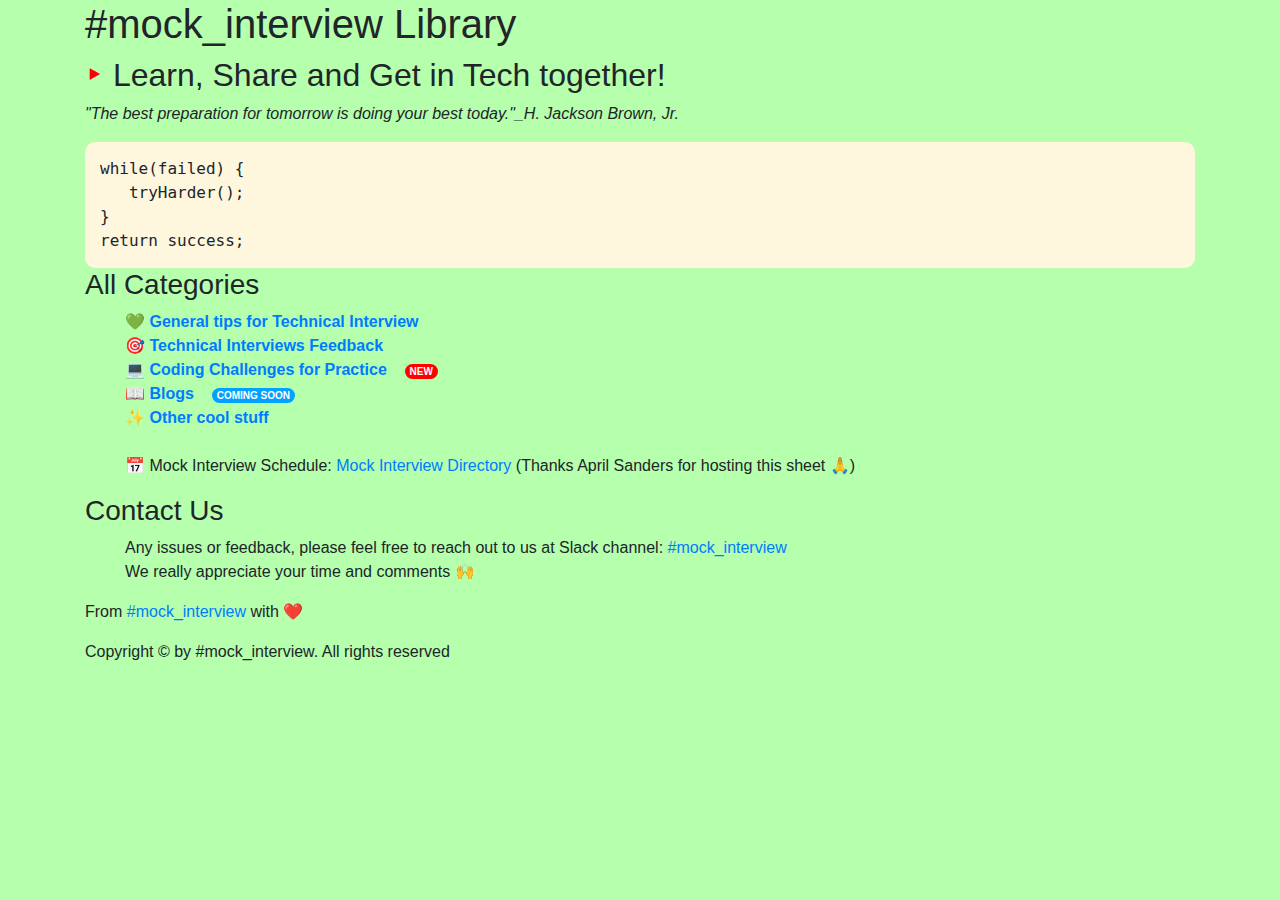
==== index.html @ c29b5d77 "Update index.html" ====
<!DOCTYPE html>
<html>
<head>
  <title>Mock Interview Library</title>
  <meta name="viewport" content="width=device-width, initial-scale=1">
  <link rel="stylesheet" href="https://cdn.jsdelivr.net/npm/bootstrap@4.6.1/dist/css/bootstrap.min.css">
  <link rel="stylesheet" href="./styles/style.css">
  <link rel="icon" type="image/x-icon" href="./favicon.ico">
  <script src="https://cdn.jsdelivr.net/npm/jquery@3.6.0/dist/jquery.slim.min.js"></script>
  <script src="https://cdn.jsdelivr.net/npm/popper.js@1.16.1/dist/umd/popper.min.js"></script>
  <script src="https://cdn.jsdelivr.net/npm/bootstrap@4.6.1/dist/js/bootstrap.bundle.min.js"></script>
</head>
  
<body>
  <div class="container">
    <header>
      <h1>#mock_interview Library</h1>
      <h2><span style="color: red;">‣</span> Learn, Share and Get in Tech together!</h2>
      <p><i>"The best preparation for tomorrow is doing your best today."_H. Jackson Brown, Jr.</i></p>
    </header>
    <section style="font-family: Monospace; background: #FFF6DE; padding: 15px; border-radius: 10px;">
      <p style="margin-bottom: 0px;">while(failed) {</p>
      <p style="margin-bottom: 0px;">&emsp;&emsp;&emsp;tryHarder();</p>
      <p style="margin-bottom: 0px;">}</p>
      <p style="margin-bottom: 0px;">return success;</p>
    </section>
    <section>
      <h3>All Categories</h3>
      <ul style="list-style-type: none;">
        <li><strong><a href="./pages/tips.html">💚 General tips for Technical Interview</a></strong></li>
        <li><strong><a href="./pages/feedback.html">🎯 Technical Interviews Feedback</a></strong></li>
        <li><strong><a href="./pages/challenges.html">💻 Coding Challenges for Practice</a></strong> &nbsp;&nbsp;&nbsp;<span style="padding: 2px 5px; background: red; border-radius: 10px; font-size: 10px; color: white; font-weight: 600;">NEW</span></li>
        <li><strong><a href="./pages/blogs.html">📖 Blogs</a></strong> &nbsp;&nbsp;&nbsp;<span style="padding: 2px 5px; background: #00a1ff; border-radius: 10px; font-size: 10px; color: white; font-weight: 600;">COMING SOON</span></li>
        <li><strong><a href="./pages/others.html">✨ Other cool stuff</a></strong></li>
        <br><li>📅 Mock Interview Schedule: <a href="https://docs.google.com/spreadsheets/d/1CpGZIjz3DOOnORYf8SyYG9zA8YArJWfUdc_ZJjbjoE8/edit#gid=0" target="_blank">Mock Interview Directory</a> (Thanks April Sanders for hosting this sheet 🙏)</li>
      </ul>
    </section>
    <section>
      <h3>Contact Us</h3>
      <ul style="list-style-type: none;">
        <li>Any issues or feedback, please feel free to reach out to us at Slack channel: <a href="https://codesmithx.slack.com/archives/C03TK8QTFJ7">#mock_interview</a></li>
        <li>We really appreciate your time and comments 🙌</li>
      </ul>
    </section>
    <footer>
      <p>From <a href="https://codesmithx.slack.com/archives/C03TK8QTFJ7">#mock_interview</a> with ❤</p>
      <div>
        <p>Copyright &copy; by #mock_interview. All rights reserved</p>
      </div>
    </footer>
  </div>
</body>
</html>
---- styles/style.css ----
body {
    background: #b5ffad;
}

button {
    border: 1px solid lightblue;
    margin: 5px 0;
    border-radius: 3px;
}

.last-updated {
    border-bottom: 1px solid #d5d5d5;
    margin-bottom: 5px;
}
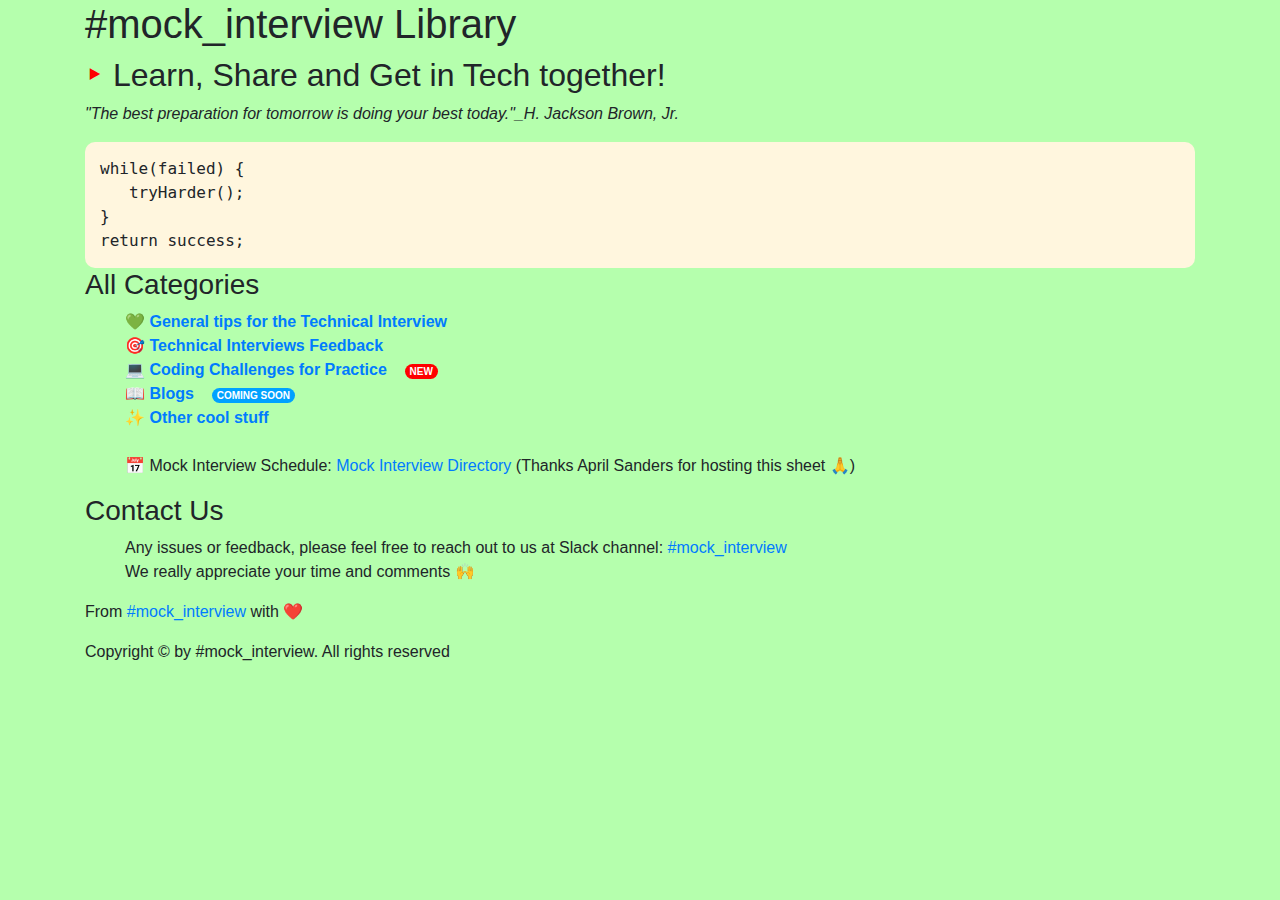
==== commit eb794b45: "Update index.html" ====
--- a/index.html
+++ b/index.html
@@ -5,7 +5,7 @@
   <meta name="viewport" content="width=device-width, initial-scale=1">
   <link rel="stylesheet" href="https://cdn.jsdelivr.net/npm/bootstrap@4.6.1/dist/css/bootstrap.min.css">
   <link rel="stylesheet" href="./styles/style.css">
-  <link rel="icon" type="image/x-icon" href="./favicon.ico">
+  <link rel="icon" type="image/x-icon" href="./assets/favicon.png">
   <script src="https://cdn.jsdelivr.net/npm/jquery@3.6.0/dist/jquery.slim.min.js"></script>
   <script src="https://cdn.jsdelivr.net/npm/popper.js@1.16.1/dist/umd/popper.min.js"></script>
   <script src="https://cdn.jsdelivr.net/npm/bootstrap@4.6.1/dist/js/bootstrap.bundle.min.js"></script>
@@ -27,7 +27,7 @@
     <section>
       <h3>All Categories</h3>
       <ul style="list-style-type: none;">
-        <li><strong><a href="./pages/tips.html">💚 General tips for Technical Interview</a></strong></li>
+        <li><strong><a href="./pages/tips.html">💚 General tips for the Technical Interview</a></strong></li>
         <li><strong><a href="./pages/feedback.html">🎯 Technical Interviews Feedback</a></strong></li>
         <li><strong><a href="./pages/challenges.html">💻 Coding Challenges for Practice</a></strong> &nbsp;&nbsp;&nbsp;<span style="padding: 2px 5px; background: red; border-radius: 10px; font-size: 10px; color: white; font-weight: 600;">NEW</span></li>
         <li><strong><a href="./pages/blogs.html">📖 Blogs</a></strong> &nbsp;&nbsp;&nbsp;<span style="padding: 2px 5px; background: #00a1ff; border-radius: 10px; font-size: 10px; color: white; font-weight: 600;">COMING SOON</span></li>
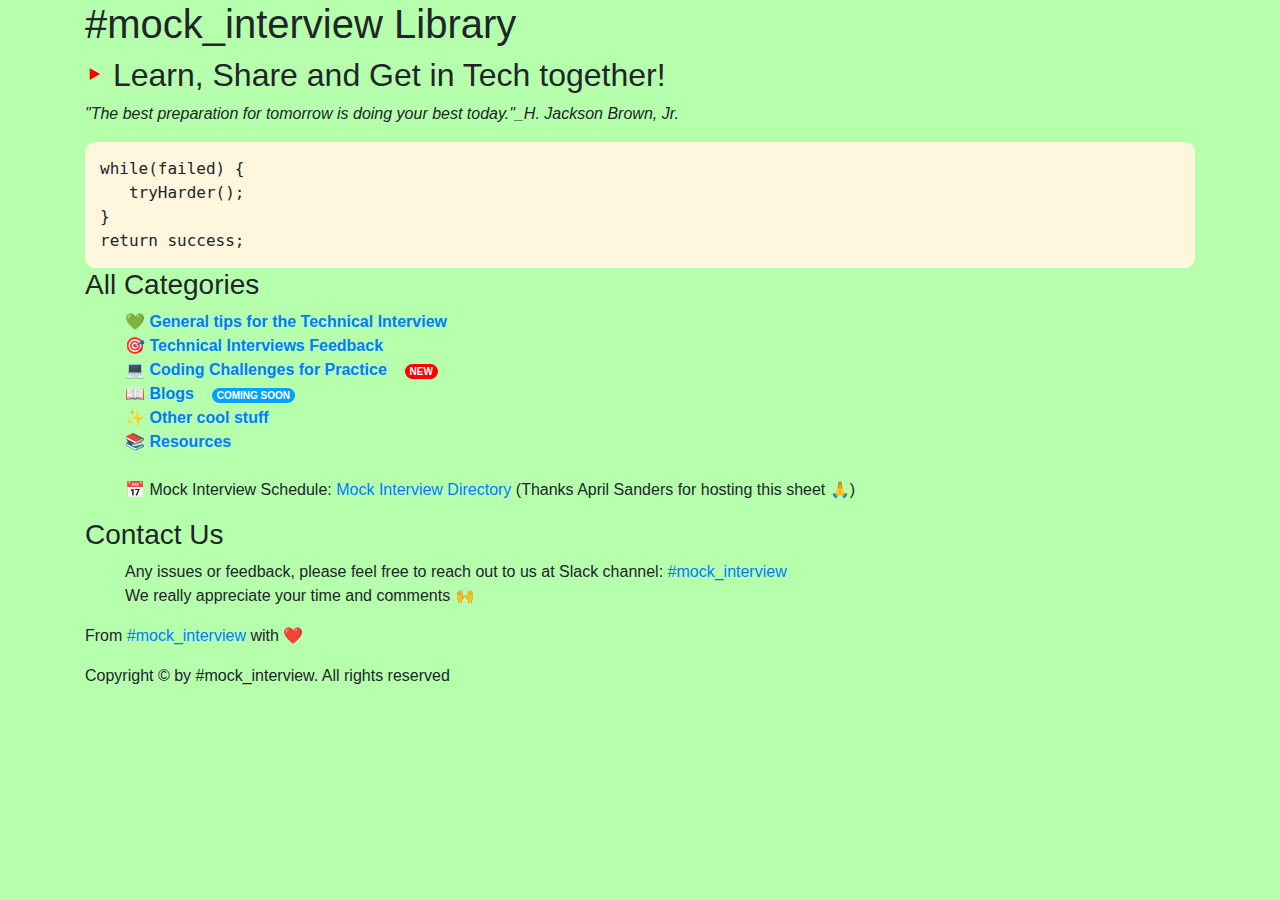
==== commit d37d954d: "Update index.html" ====
--- a/index.html
+++ b/index.html
@@ -32,6 +32,7 @@
         <li><strong><a href="./pages/challenges.html">💻 Coding Challenges for Practice</a></strong> &nbsp;&nbsp;&nbsp;<span style="padding: 2px 5px; background: red; border-radius: 10px; font-size: 10px; color: white; font-weight: 600;">NEW</span></li>
         <li><strong><a href="./pages/blogs.html">📖 Blogs</a></strong> &nbsp;&nbsp;&nbsp;<span style="padding: 2px 5px; background: #00a1ff; border-radius: 10px; font-size: 10px; color: white; font-weight: 600;">COMING SOON</span></li>
         <li><strong><a href="./pages/others.html">✨ Other cool stuff</a></strong></li>
+        <li><strong><a href="./pages/resources.html">📚 Resources</a></strong></li>
         <br><li>📅 Mock Interview Schedule: <a href="https://docs.google.com/spreadsheets/d/1CpGZIjz3DOOnORYf8SyYG9zA8YArJWfUdc_ZJjbjoE8/edit#gid=0" target="_blank">Mock Interview Directory</a> (Thanks April Sanders for hosting this sheet 🙏)</li>
       </ul>
     </section>
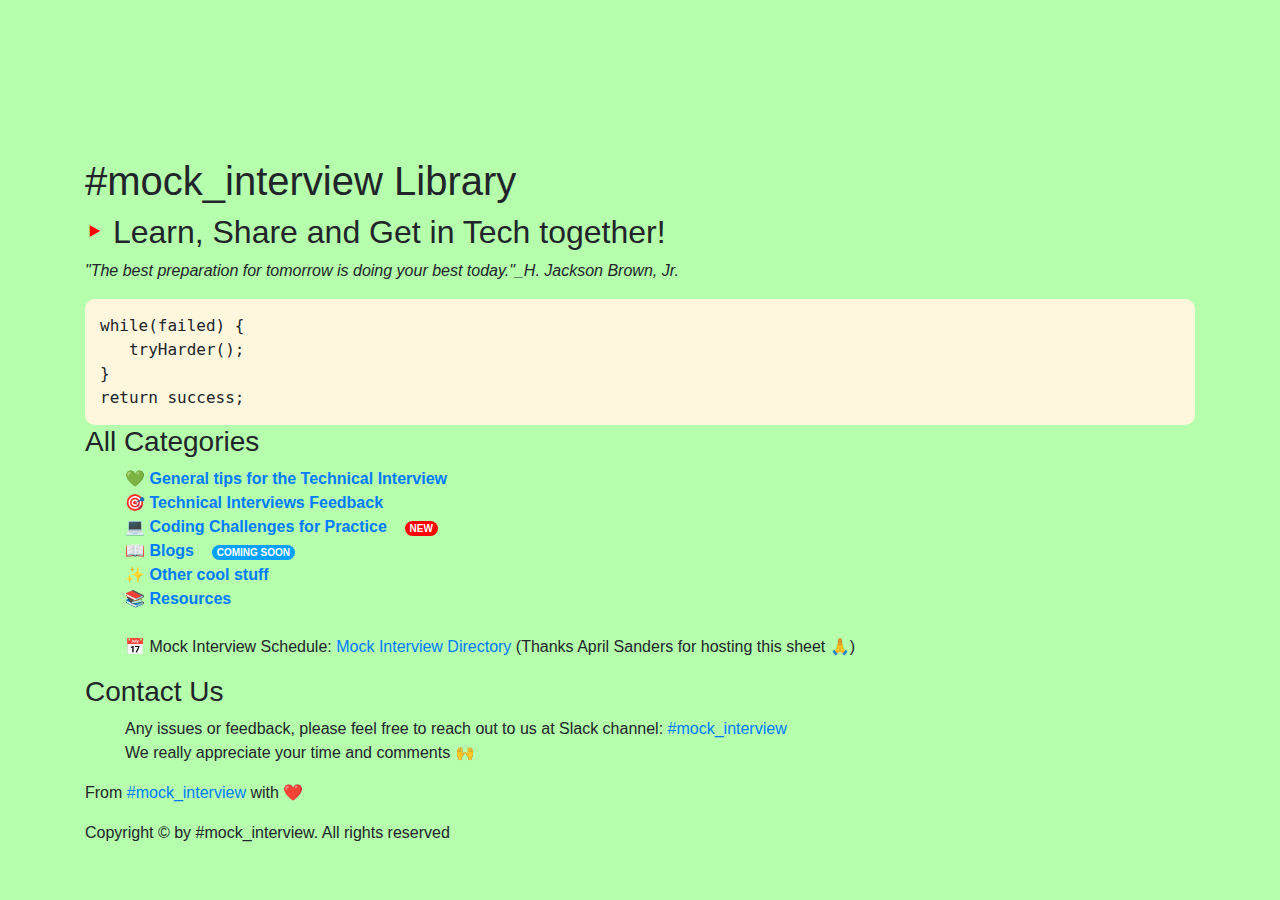
==== commit e1615849: "Update index.html" ====
--- a/index.html
+++ b/index.html
@@ -12,6 +12,9 @@
 </head>
   
 <body>
+<!--  Fireworks  -->
+  <canvas id="canvas">Canvas is not supported in your browser.</canvas>
+<!--  End fireworks  -->
   <div class="container">
     <header>
       <h1>#mock_interview Library</h1>
@@ -50,5 +53,9 @@
       </div>
     </footer>
   </div>
+  
+<!--  script fireworks  -->
+  <script src="./scripts/script.js"></script>
+<!--  end script  -->
 </body>
 </html>
--- a/styles/style.css
+++ b/styles/style.css
@@ -12,3 +12,11 @@
     border-bottom: 1px solid #d5d5d5;
     margin-bottom: 5px;
 }
+
+.resourceTitle {
+    padding: 3px 9px;
+/*     background: #6faaf3; */
+    display: inline-block;
+    border-radius: 9px;
+    font-weight: 600;
+}
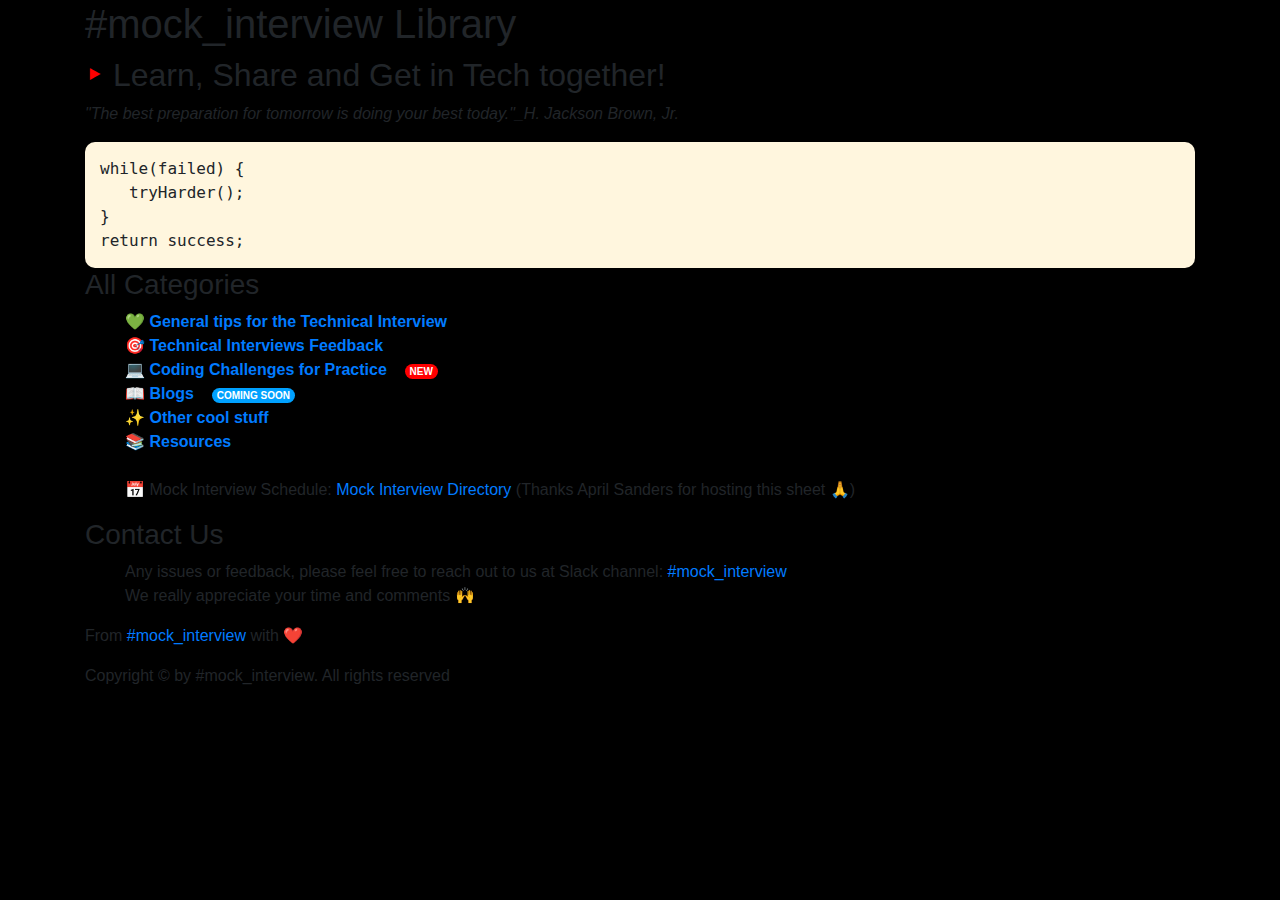
==== commit 10edeb8e: "Update index.html" ====
--- a/index.html
+++ b/index.html
@@ -12,9 +12,6 @@
 </head>
   
 <body>
-<!--  Fireworks  -->
-  <canvas id="canvas">Canvas is not supported in your browser.</canvas>
-<!--  End fireworks  -->
   <div class="container">
     <header>
       <h1>#mock_interview Library</h1>
@@ -54,8 +51,6 @@
     </footer>
   </div>
   
-<!--  script fireworks  -->
-  <script src="./scripts/script.js"></script>
-<!--  end script  -->
+<!--   <script src="./scripts/script.js"></script> -->
 </body>
 </html>
--- a/styles/style.css
+++ b/styles/style.css
@@ -1,6 +1,20 @@
 body {
-    background: #b5ffad;
+/*     background: #b5ffad; */
+    
+/*   style for firework   */
+    background: #000;
+	margin: 0;
+/*   end style fireworks   */
 }
+
+/* canvas for firework */
+canvas {
+	cursor: crosshair;
+	display: block;
+/* 	width: 1345px;
+	height: 300px; */
+}
+/* end of canvas */
 
 button {
     border: 1px solid lightblue;
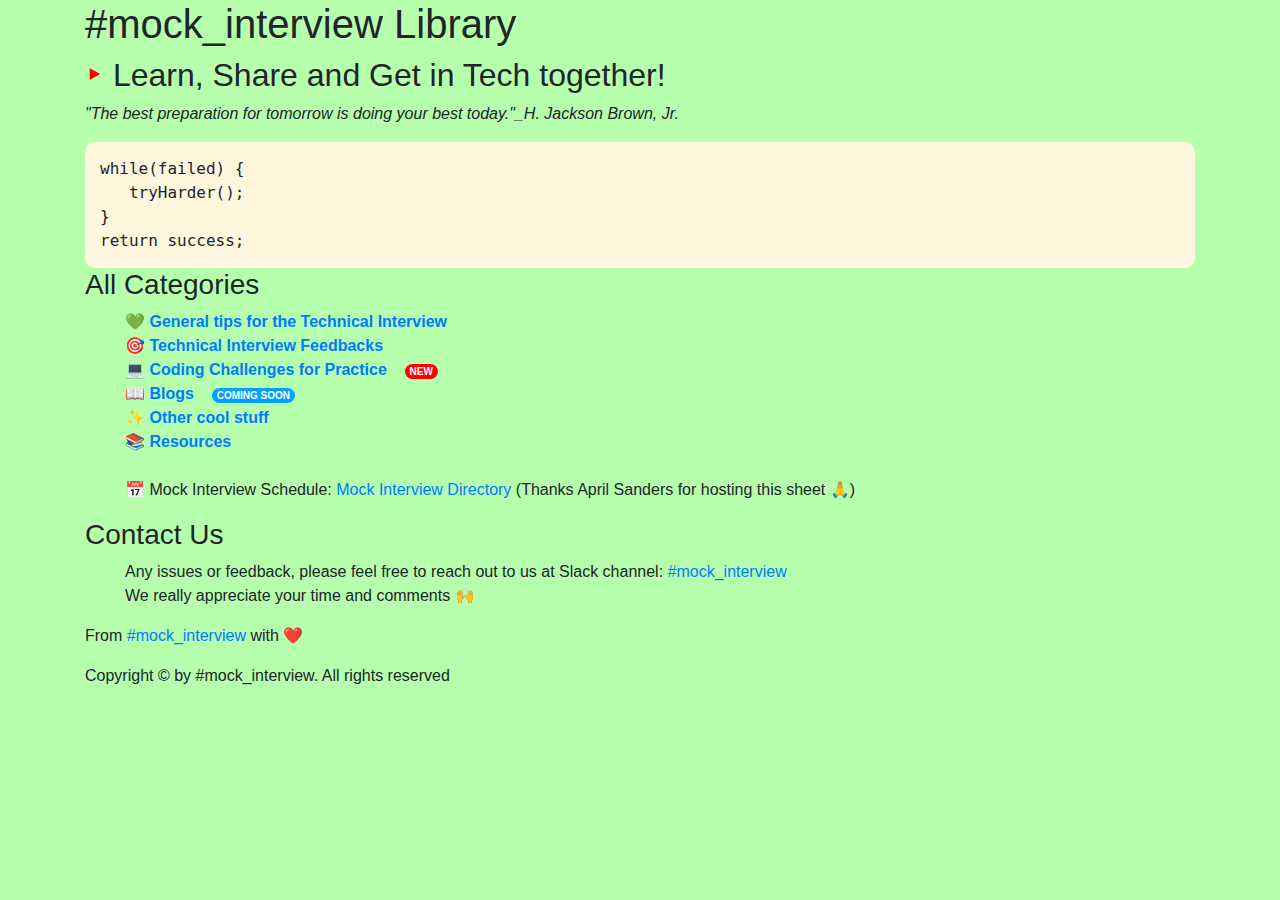
==== commit 40e2a824: "Update index.html" ====
--- a/index.html
+++ b/index.html
@@ -28,7 +28,7 @@
       <h3>All Categories</h3>
       <ul style="list-style-type: none;">
         <li><strong><a href="./pages/tips.html">💚 General tips for the Technical Interview</a></strong></li>
-        <li><strong><a href="./pages/feedback.html">🎯 Technical Interviews Feedback</a></strong></li>
+        <li><strong><a href="./pages/feedback.html">🎯 Technical Interview Feedbacks</a></strong></li>
         <li><strong><a href="./pages/challenges.html">💻 Coding Challenges for Practice</a></strong> &nbsp;&nbsp;&nbsp;<span style="padding: 2px 5px; background: red; border-radius: 10px; font-size: 10px; color: white; font-weight: 600;">NEW</span></li>
         <li><strong><a href="./pages/blogs.html">📖 Blogs</a></strong> &nbsp;&nbsp;&nbsp;<span style="padding: 2px 5px; background: #00a1ff; border-radius: 10px; font-size: 10px; color: white; font-weight: 600;">COMING SOON</span></li>
         <li><strong><a href="./pages/others.html">✨ Other cool stuff</a></strong></li>
--- a/styles/style.css
+++ b/styles/style.css
@@ -1,20 +1,6 @@
 body {
-/*     background: #b5ffad; */
-    
-/*   style for firework   */
-    background: #000;
-	margin: 0;
-/*   end style fireworks   */
+    background: #b5ffad;
 }
-
-/* canvas for firework */
-canvas {
-	cursor: crosshair;
-	display: block;
-/* 	width: 1345px;
-	height: 300px; */
-}
-/* end of canvas */
 
 button {
     border: 1px solid lightblue;
